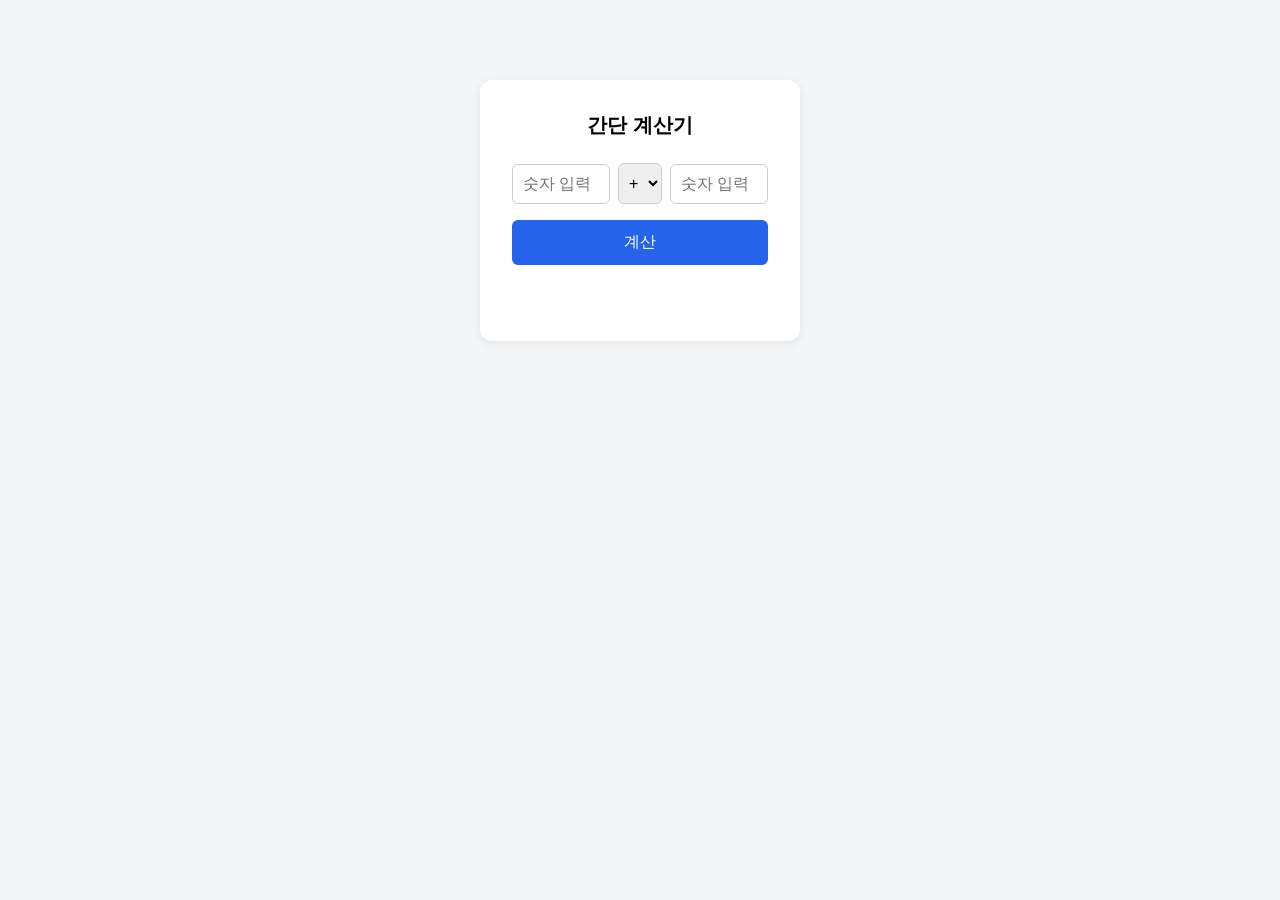
==== index.html @ 419f441a "[GAF-11] 계산기 UI 및 입력 검증 구현 숫자 입력 필드 2개, 연산자 선택 UI, 계산 버튼, 결과 표시 영역을 구현. 숫자 이외 값 입력 시 안내 메시지를 표시하는 입력" ====
<!DOCTYPE html>
<html lang="ko">
<head>
  <meta charset="UTF-8" />
  <meta name="viewport" content="width=device-width, initial-scale=1.0" />
  <title>간단 계산기</title>
  <link rel="stylesheet" href="style.css" />
</head>
<body>
  <main class="calculator">
    <h1>간단 계산기</h1>

    <div class="input-row">
      <input type="text" id="operand-a" placeholder="숫자 입력" inputmode="decimal" />
      <select id="operator">
        <option value="+">+</option>
        <option value="-">-</option>
        <option value="*">*</option>
        <option value="/">/</option>
      </select>
      <input type="text" id="operand-b" placeholder="숫자 입력" inputmode="decimal" />
    </div>

    <button id="calculate-btn" type="button">계산</button>

    <div id="result-area" class="result-area" role="status"></div>
  </main>

  <script src="script.js"></script>
</body>
</html>
---- style.css ----
* {
  box-sizing: border-box;
}

body {
  font-family: -apple-system, BlinkMacSystemFont, "Segoe UI", Roboto, sans-serif;
  background: #f4f5f7;
  display: flex;
  justify-content: center;
  padding-top: 80px;
  margin: 0;
}

.calculator {
  background: #ffffff;
  border-radius: 12px;
  box-shadow: 0 2px 10px rgba(0, 0, 0, 0.08);
  padding: 32px;
  width: 320px;
}

.calculator h1 {
  font-size: 20px;
  margin: 0 0 24px;
  text-align: center;
}

.input-row {
  display: flex;
  align-items: center;
  gap: 8px;
  margin-bottom: 16px;
}

.input-row input {
  flex: 1;
  min-width: 0;
  padding: 10px;
  font-size: 16px;
  border: 1px solid #ccc;
  border-radius: 6px;
}

.input-row select {
  padding: 10px 6px;
  font-size: 16px;
  border: 1px solid #ccc;
  border-radius: 6px;
}

#calculate-btn {
  width: 100%;
  padding: 12px;
  font-size: 16px;
  color: #fff;
  background: #2563eb;
  border: none;
  border-radius: 6px;
  cursor: pointer;
}

#calculate-btn:hover {
  background: #1d4ed8;
}

.result-area {
  margin-top: 20px;
  min-height: 24px;
  font-size: 18px;
  text-align: center;
}

.result-area.success {
  color: #111827;
  font-weight: bold;
}

.result-area.error {
  color: #dc2626;
}
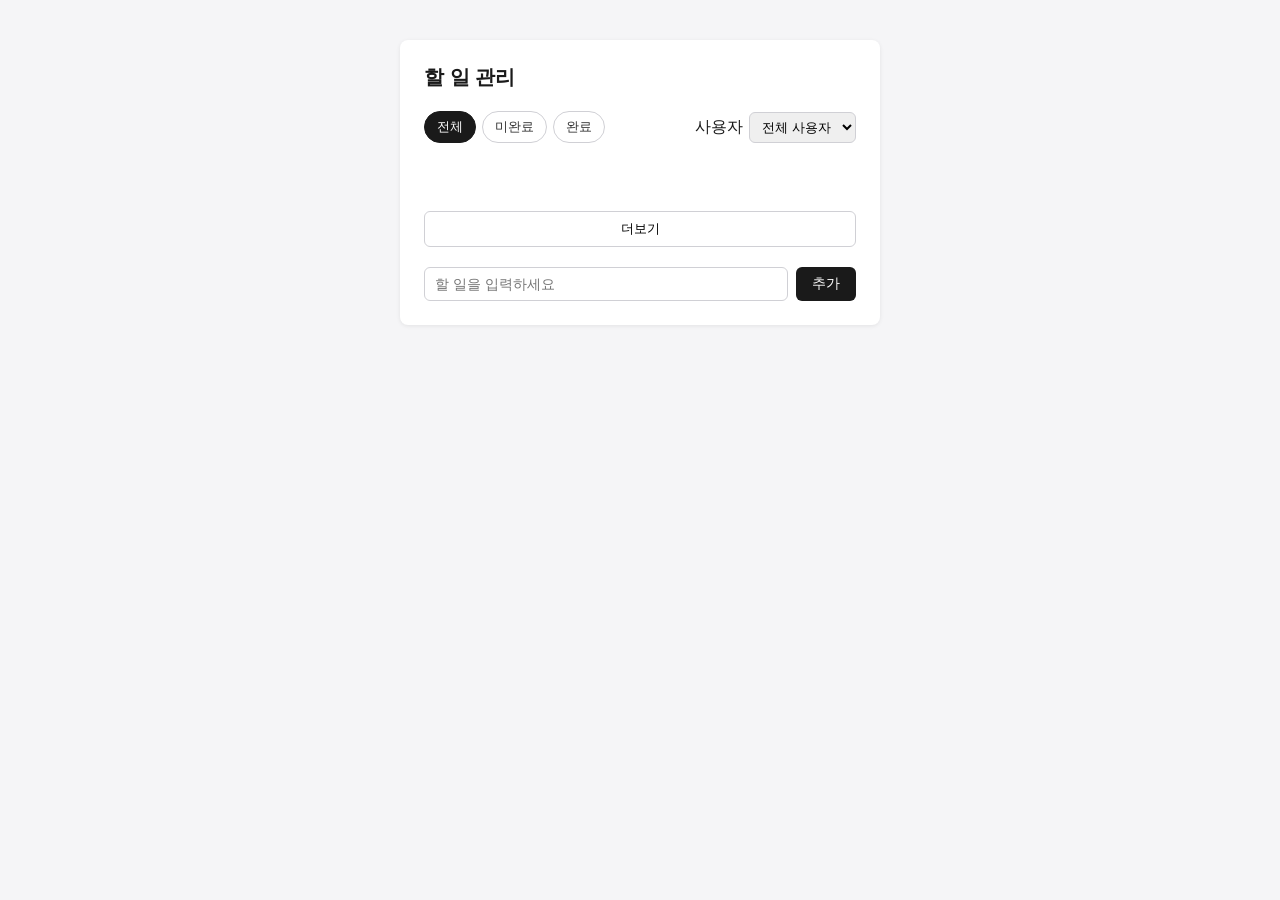
==== commit 56c3120f: "[GAF-44] 기본 레이아웃 및 마크업 구성 (HTML/CSS) 할 일 관리 앱의 화면 구조를 정적 HTML/CSS로 구성한다. 목록 영역, 완료/미완료·사용자 필터 UI, 할 " ====
--- a/index.html
+++ b/index.html
@@ -3,29 +3,50 @@
 <head>
   <meta charset="UTF-8" />
   <meta name="viewport" content="width=device-width, initial-scale=1.0" />
-  <title>간단 계산기</title>
-  <link rel="stylesheet" href="style.css" />
+  <title>할 일 관리</title>
+  <link rel="stylesheet" href="css/style.css" />
 </head>
 <body>
-  <main class="calculator">
-    <h1>간단 계산기</h1>
+  <div id="app">
+    <header id="app-header">
+      <h1>할 일 관리</h1>
+    </header>
 
-    <div class="input-row">
-      <input type="text" id="operand-a" placeholder="숫자 입력" inputmode="decimal" />
-      <select id="operator">
-        <option value="+">+</option>
-        <option value="-">-</option>
-        <option value="*">*</option>
-        <option value="/">/</option>
-      </select>
-      <input type="text" id="operand-b" placeholder="숫자 입력" inputmode="decimal" />
-    </div>
+    <section id="filters">
+      <div id="status-filter" class="filter-group" role="group" aria-label="완료 상태 필터">
+        <button type="button" class="filter-btn" data-status="all" aria-pressed="true">전체</button>
+        <button type="button" class="filter-btn" data-status="incomplete" aria-pressed="false">미완료</button>
+        <button type="button" class="filter-btn" data-status="completed" aria-pressed="false">완료</button>
+      </div>
 
-    <button id="calculate-btn" type="button">계산</button>
+      <div class="filter-group">
+        <label for="user-filter">사용자</label>
+        <select id="user-filter">
+          <option value="all">전체 사용자</option>
+        </select>
+      </div>
+    </section>
 
-    <div id="result-area" class="result-area" role="status"></div>
-  </main>
+    <section id="status-area">
+      <div id="loading-indicator" class="hidden">불러오는 중...</div>
+      <div id="error-message" class="hidden" role="alert"></div>
+    </section>
 
-  <script src="script.js"></script>
+    <section id="todo-list-section">
+      <ul id="todo-list">
+        <!-- .todo-item 목록 항목은 GAF-45에서 렌더링 -->
+      </ul>
+
+      <button type="button" id="load-more-btn">더보기</button>
+    </section>
+
+    <section id="todo-form-section">
+      <form id="todo-form">
+        <label for="todo-title">새 할 일</label>
+        <input type="text" id="todo-title" name="todo-title" placeholder="할 일을 입력하세요" required />
+        <button type="submit">추가</button>
+      </form>
+    </section>
+  </div>
 </body>
 </html>
--- a/css/style.css
+++ b/css/style.css
@@ -0,0 +1,154 @@
+* {
+  box-sizing: border-box;
+}
+
+body {
+  margin: 0;
+  font-family: -apple-system, "Segoe UI", Roboto, "Malgun Gothic", sans-serif;
+  background-color: #f5f5f7;
+  color: #1a1a1a;
+}
+
+#app {
+  width: 480px;
+  margin: 40px auto;
+  padding: 24px;
+  background-color: #ffffff;
+  border-radius: 8px;
+  box-shadow: 0 1px 4px rgba(0, 0, 0, 0.08);
+}
+
+#app-header h1 {
+  margin: 0 0 20px;
+  font-size: 20px;
+}
+
+#filters {
+  display: flex;
+  justify-content: space-between;
+  align-items: center;
+  margin-bottom: 16px;
+  gap: 12px;
+}
+
+.filter-group {
+  display: flex;
+  align-items: center;
+  gap: 6px;
+}
+
+.filter-btn {
+  border: 1px solid #d0d0d5;
+  background-color: #ffffff;
+  color: #333333;
+  padding: 6px 12px;
+  border-radius: 999px;
+  font-size: 13px;
+  cursor: pointer;
+}
+
+.filter-btn[aria-pressed="true"] {
+  background-color: #1a1a1a;
+  color: #ffffff;
+  border-color: #1a1a1a;
+}
+
+#user-filter {
+  padding: 6px 8px;
+  border: 1px solid #d0d0d5;
+  border-radius: 6px;
+  font-size: 13px;
+}
+
+#status-area {
+  margin-bottom: 8px;
+}
+
+#loading-indicator {
+  padding: 8px 0;
+  font-size: 13px;
+  color: #666666;
+}
+
+#error-message {
+  padding: 8px 12px;
+  border-radius: 6px;
+  background-color: #fdecea;
+  color: #b3261e;
+  font-size: 13px;
+}
+
+.hidden {
+  display: none;
+}
+
+#todo-list-section {
+  margin-bottom: 20px;
+}
+
+#todo-list {
+  list-style: none;
+  margin: 0;
+  padding: 0;
+  min-height: 40px;
+}
+
+.todo-item {
+  display: flex;
+  align-items: center;
+  gap: 8px;
+  padding: 10px 4px;
+  border-bottom: 1px solid #ececef;
+  font-size: 14px;
+}
+
+.todo-item.completed {
+  color: #999999;
+  text-decoration: line-through;
+}
+
+#load-more-btn {
+  width: 100%;
+  margin-top: 12px;
+  padding: 8px 0;
+  border: 1px solid #d0d0d5;
+  background-color: #ffffff;
+  border-radius: 6px;
+  font-size: 13px;
+  cursor: pointer;
+}
+
+#load-more-btn:hover {
+  background-color: #f0f0f2;
+}
+
+#todo-form {
+  display: flex;
+  gap: 8px;
+}
+
+#todo-form label {
+  display: none;
+}
+
+#todo-title {
+  flex: 1;
+  padding: 8px 10px;
+  border: 1px solid #d0d0d5;
+  border-radius: 6px;
+  font-size: 14px;
+}
+
+#todo-form button[type="submit"] {
+  padding: 8px 16px;
+  border: none;
+  border-radius: 6px;
+  background-color: #1a1a1a;
+  color: #ffffff;
+  font-size: 14px;
+  cursor: pointer;
+}
+
+#todo-form button[type="submit"]:hover {
+  background-color: #333333;
+}
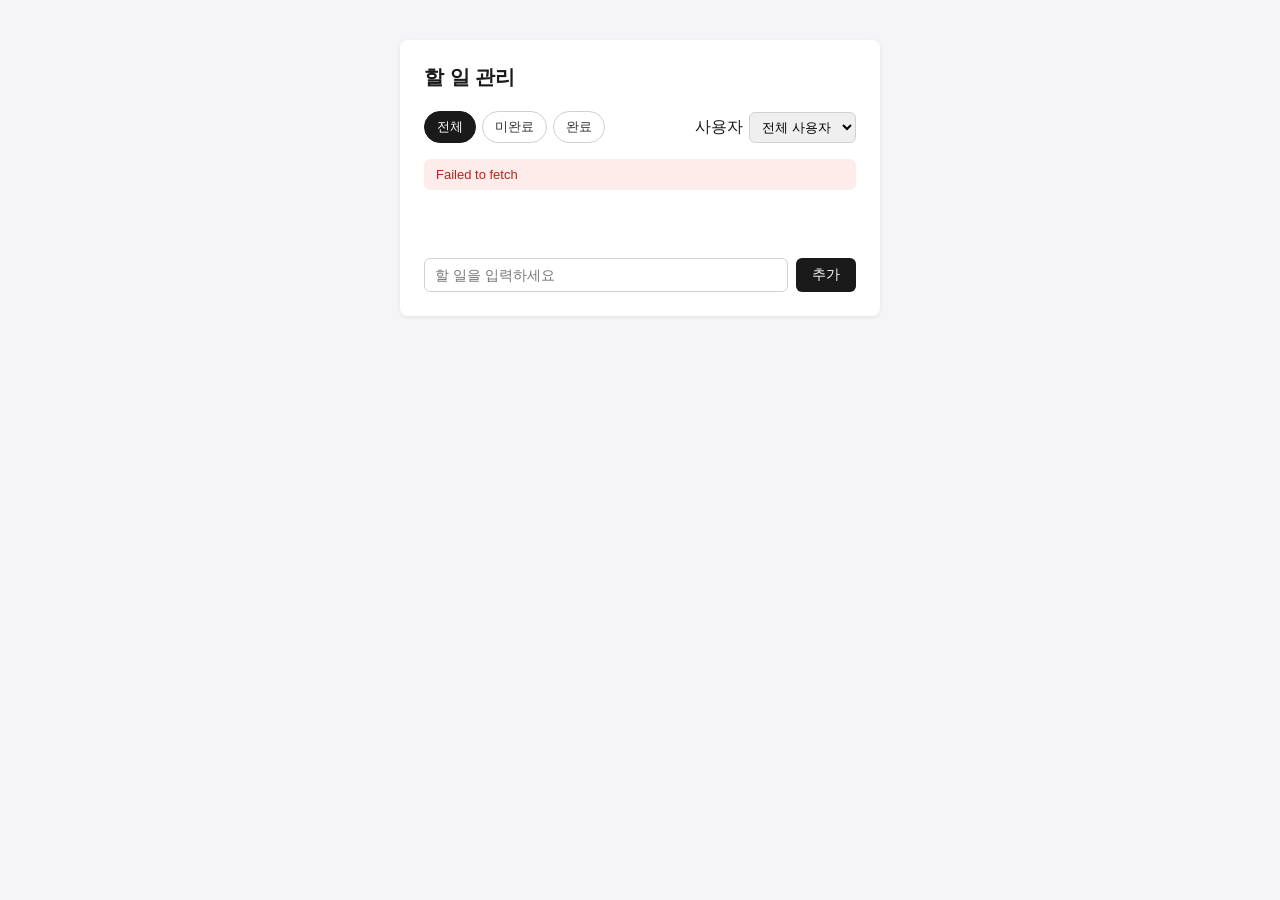
==== commit 5f740b5c: "[GAF-45] Todos 목록 조회 및 "더보기" 추가 로드 구현 JSONPlaceholder /todos API를 연동해 할 일 목록을 화면에 표시하고, "더보기" 버튼으로 다" ====
--- a/index.html
+++ b/index.html
@@ -33,11 +33,9 @@
     </section>
 
     <section id="todo-list-section">
-      <ul id="todo-list">
-        <!-- .todo-item 목록 항목은 GAF-45에서 렌더링 -->
-      </ul>
+      <ul id="todo-list"></ul>
 
-      <button type="button" id="load-more-btn">더보기</button>
+      <button type="button" id="load-more-btn" class="hidden">더보기</button>
     </section>
 
     <section id="todo-form-section">
@@ -48,5 +46,7 @@
       </form>
     </section>
   </div>
+
+  <script src="js/app.js"></script>
 </body>
 </html>
